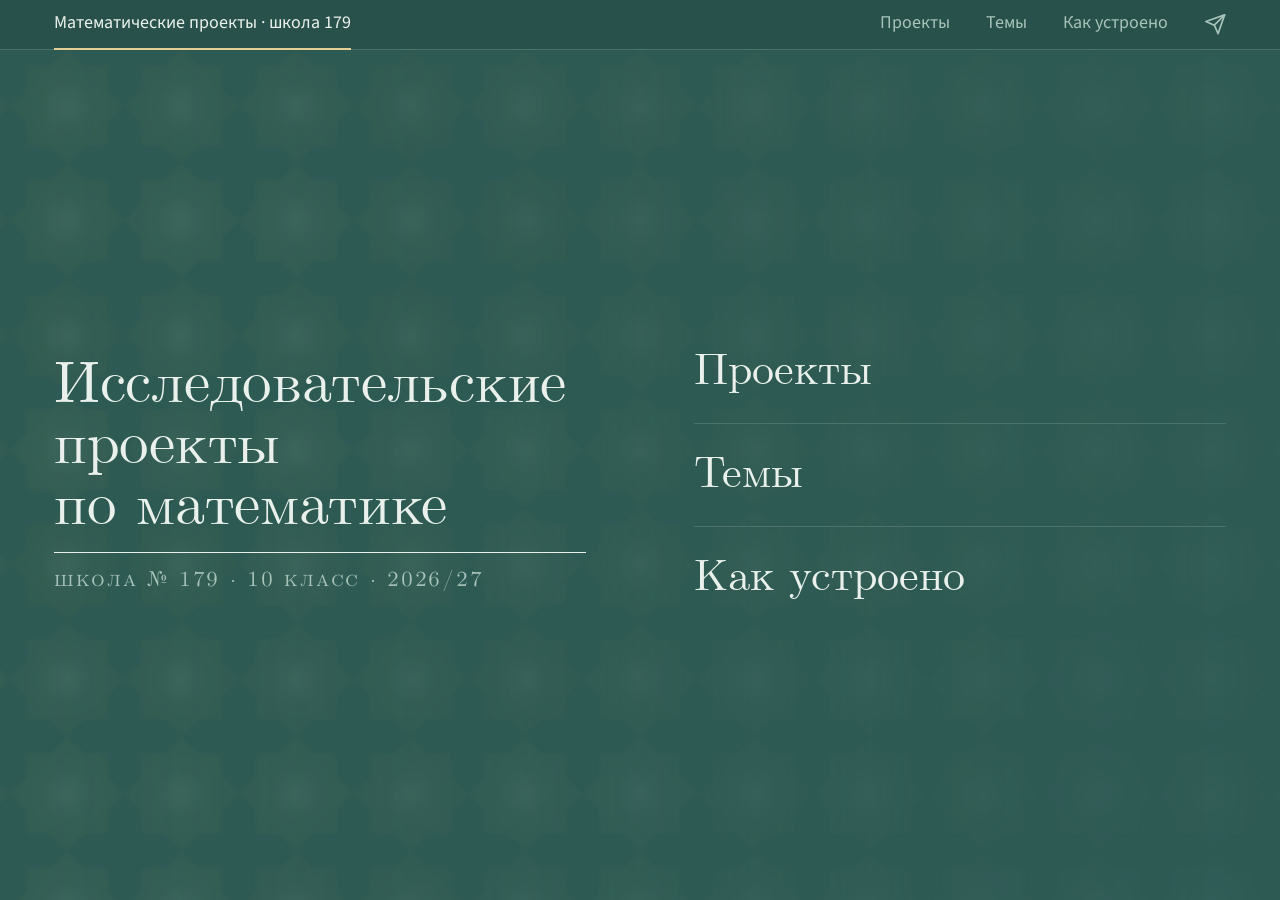
==== stranica/index.html @ 5db1d801 "stranica: showcase of the year — four pages (main, projects 2026/27, topics, how it works), pupil fo" ====
<!doctype html>
<html lang="ru">
<head>
<meta charset="utf-8">
<meta name="viewport" content="width=device-width,initial-scale=1,minimum-scale=1">
<title>Математические проекты · школа 179</title>
<style>
/* Site style of «Математические проекты · школа 179». Law: stranica/DIZAJN-MANIFEST.md.
   Fonts, scale and spacing are copied from spetsmat-bot «Ключики» (veb/obshchee/karkas.py,
   veb/obshchee/fon.py) with the same numbers. Numbers are layout px; build.py adds the
   width-multiplier copy (masshtab.py).  is replaced by the page's path to the site root. */

@font-face{font-family:'Source Sans 3';font-style:normal;font-weight:400;font-display:swap;src:url(shrifty/source-sans-3-cyrillic-400-normal.woff2) format('woff2');unicode-range:U+0301,U+0400-045F,U+0490-0491,U+04B0-04B1,U+2116}
@font-face{font-family:'Source Sans 3';font-style:normal;font-weight:400;font-display:swap;src:url(shrifty/source-sans-3-latin-400-normal.woff2) format('woff2');unicode-range:U+0000-00FF,U+0131,U+0152-0153,U+02BB-02BC,U+02C6,U+02DA,U+02DC,U+0304,U+0308,U+0329,U+2000-206F,U+20AC,U+2122,U+2191,U+2193,U+2212,U+2215,U+FEFF,U+FFFD}
@font-face{font-family:'Source Sans 3';font-style:normal;font-weight:600;font-display:swap;src:url(shrifty/source-sans-3-cyrillic-600-normal.woff2) format('woff2');unicode-range:U+0301,U+0400-045F,U+0490-0491,U+04B0-04B1,U+2116}
@font-face{font-family:'Source Sans 3';font-style:normal;font-weight:600;font-display:swap;src:url(shrifty/source-sans-3-latin-600-normal.woff2) format('woff2');unicode-range:U+0000-00FF,U+0131,U+0152-0153,U+02BB-02BC,U+02C6,U+02DA,U+02DC,U+0304,U+0308,U+0329,U+2000-206F,U+20AC,U+2122,U+2191,U+2193,U+2212,U+2215,U+FEFF,U+FFFD}
@font-face{font-family:'Source Serif 4';font-style:normal;font-weight:400;font-display:swap;src:url(shrifty/source-serif-4-cyrillic-400-normal.woff2) format('woff2');unicode-range:U+0301,U+0400-045F,U+0490-0491,U+04B0-04B1,U+2116}
@font-face{font-family:'Source Serif 4';font-style:normal;font-weight:400;font-display:swap;src:url(shrifty/source-serif-4-latin-400-normal.woff2) format('woff2');unicode-range:U+0000-00FF,U+0131,U+0152-0153,U+02BB-02BC,U+02C6,U+02DA,U+02DC,U+0304,U+0308,U+0329,U+2000-206F,U+20AC,U+2122,U+2191,U+2193,U+2212,U+2215,U+FEFF,U+FFFD}
@font-face{font-family:'Source Serif 4';font-style:normal;font-weight:600;font-display:swap;src:url(shrifty/source-serif-4-cyrillic-600-normal.woff2) format('woff2');unicode-range:U+0301,U+0400-045F,U+0490-0491,U+04B0-04B1,U+2116}
@font-face{font-family:'Source Serif 4';font-style:normal;font-weight:600;font-display:swap;src:url(shrifty/source-serif-4-latin-600-normal.woff2) format('woff2');unicode-range:U+0000-00FF,U+0131,U+0152-0153,U+02BB-02BC,U+02C6,U+02DA,U+02DC,U+0304,U+0308,U+0329,U+2000-206F,U+20AC,U+2122,U+2191,U+2193,U+2212,U+2215,U+FEFF,U+FFFD}
@font-face{font-family:'CMU Serif';font-style:normal;font-weight:400;font-display:swap;src:url(shrifty/cmunrm-kir.woff2) format('woff2')}
@font-face{font-family:'CMU Serif';font-style:normal;font-weight:700;font-display:swap;src:url(shrifty/cmunbx-kir.woff2) format('woff2')}
@font-face{font-family:'CM Kapitel';font-style:normal;font-weight:400;font-display:swap;src:url(shrifty/cm-kapitel.woff2) format('woff2')}

/* Palette — the green of the site's first version (owner 22.10: «красивый зелёный цвет, мы его
   уже выбрали»), mapped onto the «Ключики» token names. One scheme: the site is green in light
   and dark mode alike. Scale and spacing — «Ключики» §3.2–3.3. */
:root{--bg:#2E5A54;--panel:#29514B;--text:#EAF1EC;--muted:#A7C3BA;--faint:#7F9F95;--rule:#4A716A;
  --accent:#E4CE93;--accent-soft:#3F6A5F;--chip:#8FC9AE;--chip-tekst:#1C3A34;
  --sans:"Source Sans 3",system-ui,-apple-system,"Helvetica Neue",Arial,sans-serif;
  --serif:"Source Serif 4",Georgia,"Times New Roman",serif;
  --tex:'CMU Serif',KaTeX_Main,var(--serif);
  --k-m:12px;--k-r:16px;--k-ch:20px;--k-k:24px;
  --o1:4px;--o2:8px;--o3:12px;--o4:16px;--o5:24px;--o6:32px;--o7:48px;
  --pole:48px;--h-polosa:44px;--h-knopka:32px;--h-seg:28px;--zn:18px;--r:6px;
  --ten:0 6px 24px rgb(0 0 0 / .25);
  --knopka:color-mix(in srgb,var(--text) 8%,transparent);
  --podlozhka:color-mix(in srgb,var(--bg) 20%,transparent);--podl-kraj:0 0 40px 20px;
  --play:34px;color-scheme:dark}
@media(max-width:760px){:root{--pole:16px;--h-knopka:44px;--h-seg:36px;--zn:20px;--play:38px}}

*{box-sizing:border-box}
html{-webkit-text-size-adjust:100%}
body{margin:0;background:var(--bg);color:var(--text);font:400 var(--k-r)/1.375 var(--sans)}
a{color:var(--accent);text-decoration:none}
p{margin:0}
:focus-visible{outline:2px solid var(--accent);outline-offset:2px}

/* Ornament — one layer under the whole window (uzor.py draws it). */
@media screen{
  body::before{content:"";position:fixed;inset:-6px;z-index:-1;pointer-events:none;
    background:url(uzor.svg) center/max(100%,133.34vh,1600px) auto no-repeat;
    filter:blur(1.2px)}
  /* No text plate: the ornament is quiet enough (a plate showed as a lighter rectangle). */
}
/* Behind the feed the ornament fades to 40 %: full in the poster half, quiet under the text
   (fresh-eye review 22.10: glow spots at the step of the lines made the text flicker). */
@media screen and (min-width:900px){
  /* Owner 22.10: brighter at the very left, a long gentle fade, never quite gone on the right. */
  body::before{--uz1:30%;--uz2:62%;
    -webkit-mask-image:linear-gradient(90deg,#000 0,rgb(0 0 0/.8) var(--uz1),rgb(0 0 0/.42) var(--uz2),rgb(0 0 0/.34) 100%);
            mask-image:linear-gradient(90deg,#000 0,rgb(0 0 0/.8) var(--uz1),rgb(0 0 0/.42) var(--uz2),rgb(0 0 0/.34) 100%)}
  body.oblozhka::before{--uz1:38%;--uz2:72%}
}
@media screen and (max-width:899px){body::before{opacity:.5}}

/* Strip: one sans, one size; current — ink and a 2 px gold line. */
.polosa{position:sticky;top:0;z-index:40;height:var(--h-polosa);display:flex;align-items:stretch;
  gap:var(--o6);padding:0 var(--pole);background:var(--panel);border-bottom:1px solid var(--rule)}
.polosa a{display:flex;align-items:center;color:var(--muted);font:400 var(--k-r)/22px var(--sans);
  border-bottom:2px solid transparent;margin-bottom:-1px;white-space:nowrap}
.polosa a:hover{color:var(--text)}
.polosa a[aria-current]{color:var(--text);border-bottom-color:var(--accent)}
.polosa .polosa-dom{margin-right:auto}
.polosa-tel{display:none}

/* «афиша + лента»: two halves from 900 px. */
.razvorot{display:grid;grid-template-columns:1fr 1fr}
.afisha{display:flex;flex-direction:column;justify-content:safe center;padding:var(--o6) var(--o7) var(--o6) var(--pole)}
.afisha>.podl{max-width:36rem}
.lenta{display:flex;flex-direction:column;padding:var(--o7) var(--pole) var(--o7) var(--o7)}
.lenta>.lenta-telo{max-width:46rem;width:100%}
@media(min-width:900px){
  body{height:100dvh;overflow:hidden;display:flex;flex-direction:column}
  .razvorot{flex:1;min-height:0}
  .afisha{overflow:hidden}
  .lenta{overflow-y:auto;scroll-behavior:smooth;overscroll-behavior:contain;scrollbar-color:var(--rule) transparent}
  body.oblozhka .lenta{justify-content:center}
  .razvorot{grid-template-columns:2fr 3fr}
  body.oblozhka .razvorot{grid-template-columns:1fr 1fr}   /* the poster title needs half the window */
}
@media(max-width:899px){
  .razvorot{grid-template-columns:1fr}
  .afisha{padding:var(--o6) var(--pole) var(--o5)}
  .lenta{padding:var(--o3) var(--pole) var(--o7)}
}

/* Headings — Computer Modern; the poster size once, on the main page. */
.zag{margin:0;font:400 2.75rem/1.1 var(--tex);letter-spacing:-.005em;color:var(--text)}
.glav-zag{font-size:clamp(2.6rem,min(4.6vw,8vh),4.8rem);line-height:1.04;text-wrap:balance}
.pod{margin:var(--o3) 0 0;padding-top:var(--o3);border-top:1px solid var(--text);
  font:400 1.2rem/1.3 'CM Kapitel',var(--tex);letter-spacing:.08em;color:var(--muted)}
.lid{margin-top:var(--o5);font:400 var(--k-ch)/30px var(--serif);text-wrap:pretty}

/* Year timeline: past — ink with ✓, current — gold, future — pencil with a month. */
.god{list-style:none;margin:var(--o6) 0 0;padding:0;font:400 var(--k-r)/22px var(--sans)}
.god li{position:relative;display:grid;grid-template-columns:9rem 1fr;gap:var(--o3);
  padding:0 0 var(--o2) var(--o5);color:var(--faint)}
.god li::before{content:"";position:absolute;left:4px;top:15px;bottom:-7px;width:1px;background:var(--rule)}
.god li:last-child::before{display:none}
.god li::after{content:"";position:absolute;left:0;top:7px;width:9px;height:9px;border-radius:50%;
  background:var(--bg);border:1px solid currentColor}
.god .kogda{color:inherit}
.god .proshlo{color:var(--text)}
.god .proshlo::after{background:currentColor}
.god .proshlo .kogda{color:var(--muted)}
.god .sejchas{color:var(--accent)}
.god .sejchas::after{background:currentColor;box-shadow:0 0 0 3px color-mix(in srgb,var(--accent) 25%,transparent)}

/* Main page feed: three entries, nothing else. */
.vhody{list-style:none;margin:0;padding:0}
.vhody a{display:flex;align-items:baseline;gap:.3em;padding:var(--o5) 0;border-top:1px solid var(--rule);
  color:var(--text);font:400 clamp(2.2rem,3.4vw,3.4rem)/1.1 var(--tex)}
.vhody li:first-child a{border-top:0}
.vhody a::after{content:"→";font-family:var(--sans);font-size:.55em;color:var(--accent);opacity:0;
  transform:translateX(-.3em);transition:opacity .15s,transform .15s}
.vhody a:hover{color:var(--accent)}
.vhody a:hover::after{opacity:1;transform:none}

/* Cards: two levels — the title is visible, the text opens on a click. */
.kartochka{padding:var(--o5) 0;scroll-margin-top:var(--o4)}
.kartochka:first-child{padding-top:0}
/* A rule only between two visible cards — the tag filter hides cards (no lone rule on top). */
.kartochka:not([hidden])~.kartochka:not([hidden]){border-top:1px solid var(--rule)}
.shapka{display:flex;align-items:center;min-height:var(--play);justify-content:space-between;gap:var(--o4)}
.kto{font:600 var(--k-ch)/28px var(--serif)}
.gde{margin-left:var(--o2);white-space:nowrap;font:400 var(--k-r)/22px var(--sans);color:var(--muted)}
details.raskr{margin-top:var(--o2)}
details.raskr>summary{list-style:none;cursor:pointer;display:flex;align-items:baseline;gap:var(--o2);
  font:400 var(--k-k)/30px var(--tex);color:var(--text)}
details.raskr>summary::-webkit-details-marker{display:none}
details.raskr .nazv{text-wrap:balance}
details.raskr>summary::before{content:"";flex:none;width:14px;height:14px;align-self:flex-start;margin-top:9px;background:var(--muted);
  -webkit-mask:var(--zn-menyu) center/contain no-repeat;mask:var(--zn-menyu) center/contain no-repeat;
  transform:rotate(-90deg);transition:transform .15s}
details.raskr[open]>summary::before{transform:none}
details.raskr>summary:hover{color:var(--accent)}
details.raskr>summary:hover::before{background:var(--accent)}
.tekst{margin:var(--o3) 0 var(--o4) 22px;font:400 18px/28px var(--serif);color:var(--text);text-wrap:pretty}
.tekst p+p{margin-top:var(--o3)}
.chip{display:inline-block;margin-left:var(--o2);padding:0 var(--o2);border-radius:var(--r);background:var(--chip);
  color:var(--chip-tekst);font:400 var(--k-m)/20px var(--sans);vertical-align:middle}

/* Play buttons — the sign everyone knows, no words; the caption appears on hover. */
.video{display:flex;gap:var(--o2);flex:none}
.play{position:relative;display:grid;place-items:center;width:var(--play);height:var(--play);border-radius:50%;
  background:color-mix(in srgb,var(--accent) 16%,transparent);color:color-mix(in srgb,var(--accent) 80%,var(--bg));
  transition:background .15s,color .15s}
.play+.play{background:transparent;box-shadow:inset 0 0 0 1px color-mix(in srgb,var(--accent) 35%,transparent)}
.play:hover{background:var(--accent);color:var(--chip-tekst)}
.play::before{content:"";width:40%;height:40%;margin-left:8%;background:currentColor;
  -webkit-mask:var(--zn-play) center/contain no-repeat;mask:var(--zn-play) center/contain no-repeat}
.play::after{content:attr(data-podskazka);position:absolute;bottom:calc(100% + 8px);right:0;z-index:5;
  padding:var(--o1) var(--o2);border-radius:var(--r);background:var(--panel);box-shadow:var(--ten);
  color:var(--text);font:400 var(--k-r)/22px var(--sans);white-space:nowrap;
  opacity:0;pointer-events:none;transform:translateY(4px);transition:opacity .12s,transform .12s}
.play:hover::after,.play:focus-visible::after{opacity:1;transform:none}
:root{
  --zn-play:url("data:image/svg+xml,%3Csvg xmlns='http://www.w3.org/2000/svg' viewBox='0 0 24 24'%3E%3Cpath d='M6 3.5v17a1 1 0 0 0 1.5.86l14-8.5a1 1 0 0 0 0-1.72l-14-8.5A1 1 0 0 0 6 3.5z'/%3E%3C/svg%3E");
  --zn-menyu:url("data:image/svg+xml,%3Csvg xmlns='http://www.w3.org/2000/svg' viewBox='0 0 24 24' fill='none' stroke='%23000' stroke-width='2' stroke-linecap='round' stroke-linejoin='round'%3E%3Cpath d='m6 9 6 6 6-6'/%3E%3C/svg%3E")}

/* Tag filter on /temy/. */
.filtr{display:flex;flex-wrap:wrap;gap:var(--o2);margin-top:var(--o6)}
.filtr button{height:var(--h-seg);padding:0 var(--o3);border:0;border-radius:var(--r);cursor:pointer;
  background:var(--knopka);color:var(--muted);font:400 var(--k-r)/22px var(--sans)}
.filtr button:hover{color:var(--text)}
.filtr button[aria-pressed=true]{background:var(--accent);color:var(--chip-tekst)}
.kartochka[hidden]{display:none}

/* Project card: title opens the announcement; people under the title. */
.proekt>details.raskr{margin-top:0}
.proekt>details.raskr>summary{font-size:28px;line-height:34px}
.lyudi{margin:var(--o1) 0 0 22px;display:flex;flex-wrap:wrap;gap:0 var(--o4);
  font:400 17px/26px var(--serif);color:var(--muted)}
.lyudi .shk{color:var(--text)}
.lyudi a{color:var(--muted)}
.lyudi a:hover{color:var(--accent)}
.etapy{list-style:none;margin:var(--o3) 0 0 22px;padding:0;display:flex;flex-wrap:wrap;gap:var(--o1) var(--o5);
  font:400 var(--k-r)/22px var(--sans);color:var(--faint)}
.etapy .proshlo{color:var(--text)}
.etapy .sejchas{color:var(--accent)}

/* Phone: the strip shows the current section; the rest opens under it. */
@media(max-width:760px){
  .polosa{gap:0}
  .polosa>a{display:none}
  .polosa-tel{display:block;position:relative;flex:1}
  .polosa-tel>summary{list-style:none;display:flex;align-items:center;gap:var(--o1);height:100%;cursor:pointer;
    font:600 var(--k-ch)/28px var(--sans);color:var(--text)}
  .polosa-tel>summary::-webkit-details-marker{display:none}
  .polosa-tel>summary::after{content:"";width:20px;height:20px;background:var(--muted);
    -webkit-mask:var(--zn-menyu) center/contain no-repeat;mask:var(--zn-menyu) center/contain no-repeat}
  .polosa-tel[open]>summary::after{transform:rotate(180deg)}
  .polosa-tel nav{position:absolute;top:100%;left:calc(-1 * var(--pole));right:calc(-1 * var(--pole));
    background:var(--panel);box-shadow:var(--ten);border-top:1px solid var(--rule);padding:var(--o1) 0}
  .polosa-tel nav a{display:flex;align-items:center;height:44px;padding:0 var(--pole);color:var(--muted);font-size:var(--k-ch)}
  .polosa-tel nav a[aria-current]{color:var(--text);box-shadow:inset 2px 0 0 var(--accent)}
  .glav-zag{font-size:2.5rem}
  .zag{font-size:2.2rem}
  .pod{font-size:1.05rem}
  .lid{font-size:19px;line-height:28px}
  .vhody a{font-size:2rem;padding:var(--o4) 0}
  .vhody a::after{opacity:1;transform:none}
  details.raskr>summary{font-size:22px;line-height:28px}
  .proekt>details.raskr>summary{font-size:24px;line-height:30px}
  .tekst{margin-left:22px}
}

/* Project summary: chevron | title, people on the next line. */
.proekt details.raskr>summary{display:grid;grid-template-columns:14px 1fr;column-gap:var(--o2);align-items:baseline}
.proekt details.raskr>summary::before{align-self:start;margin-top:11px}
.proekt .lyudi{grid-column:2;margin-left:0}
.proekt .tekst,.proekt .etapy{margin-left:22px}

.f{font-family:var(--serif);white-space:nowrap}
.f i{font-style:italic}
@media(max-width:760px){details.raskr>summary::before{margin-top:8px}.proekt details.raskr>summary::before{margin-top:9px}}

/* Icons (Lucide, inline). */
.ik{width:var(--zn);height:var(--zn);flex:none}

/* Telegram channel — an icon at the right end of the strip, on every page. */
.polosa-kanal{display:flex;align-items:center;color:var(--muted)}
.polosa-kanal:hover{color:var(--accent)}
.polosa-kanal .ik{width:20px;height:20px}
@media(max-width:760px){.polosa>a.polosa-kanal{display:flex;padding:0 0 0 var(--o4)}}

/* Year timeline: a short hint on hover or tap (focus). */
.god{width:max-content;max-width:100%}
.god li{cursor:default;outline-offset:4px}
.god .et{text-decoration:underline dotted color-mix(in srgb,currentColor 45%,transparent);text-underline-offset:.25em}
.god .pods{position:absolute;left:var(--o5);top:calc(100% - 2px);width:20rem;padding:var(--o2) var(--o3);
  border-radius:var(--r);background:var(--panel);box-shadow:var(--ten);color:var(--text);
  font:400 var(--k-r)/22px var(--sans);opacity:0;pointer-events:none;transform:translateY(-4px);
  transition:opacity .12s,transform .12s;z-index:5}
.god li:hover .pods,.god li:focus .pods{opacity:1;transform:none}
@media(max-width:899px){
  .god{width:auto}
  .god .pods{position:static;grid-column:1/-1;width:auto;display:none;margin-top:var(--o1);transform:none;opacity:1}
  .god li:focus .pods{display:block}
}

/* «Как устроено»: facts with icons in the poster; theses in the feed. */
.fakty{list-style:none;margin:var(--o6) 0 0;padding:0;display:grid;grid-template-columns:1fr;gap:var(--o4);
  font:400 var(--k-ch)/26px var(--serif)}
.fakty li{display:flex;align-items:center;gap:var(--o3)}
.fakty .ik{width:20px;height:20px;color:var(--muted)}
.razdel+.razdel{margin-top:var(--o6)}
.razdel-zag{margin:0 0 var(--o2);font:400 1.1rem/1.3 'CM Kapitel',var(--tex);letter-spacing:.08em;text-transform:lowercase;color:var(--muted)}
.razdel details.raskr>summary{font-size:22px;line-height:30px}
.shema{display:grid;grid-template-columns:auto 1fr;gap:var(--o1) var(--o4);margin:var(--o4) 0 0 22px;
  font:400 var(--k-r)/24px var(--sans);color:var(--muted)}
.shema>div{display:contents}
.shema .kto-otv{color:var(--text);font-weight:600}
.razobrano{margin:var(--o3) 0 var(--o2) 22px;font:400 var(--k-r)/24px var(--sans)}
.razobrano dt{color:var(--text);font-weight:600;margin-top:var(--o2)}
.razobrano dd{margin:0;color:var(--muted)}
.mal-ryad{display:flex;gap:var(--o4);margin:0 0 var(--o2) 22px}
.mal{display:inline-flex;align-items:center;gap:var(--o1);font:400 var(--k-r)/22px var(--sans);color:var(--accent)}
.kontakt{display:inline-flex;align-items:center;gap:var(--o2);margin-top:var(--o3);
  font:400 22px/30px var(--tex);color:var(--accent)}
.vnesh{display:block;margin-top:var(--o3);font:400 22px/30px var(--tex);color:var(--accent)}
.vnesh .ik{display:inline-block;vertical-align:-.12em}
.kontakt .ik{width:22px;height:22px}
@media(max-width:760px){
  .fakty{grid-template-columns:1fr;font-size:18px}
  .shema{grid-template-columns:1fr}
  .razdel details.raskr>summary{font-size:20px;line-height:27px}
}

</style><style data-masshtab>@media (min-width:1200px){:root{--m:1.125}@media (min-width:1440px){:root{--m:1.25}}@media (min-width:1680px){:root{--m:1.375}}@media (min-width:1920px){:root{--m:1.5}}@media (min-width:2560px){:root{--m:1.75}}html{font-size:calc(100% * var(--m))}


:root{--bg:#2E5A54;--panel:#29514B;--text:#EAF1EC;--muted:#A7C3BA;--faint:#7F9F95;--rule:#4A716A;
  --accent:#E4CE93;--accent-soft:#3F6A5F;--chip:#8FC9AE;--chip-tekst:#1C3A34;
  --sans:"Source Sans 3",system-ui,-apple-system,"Helvetica Neue",Arial,sans-serif;
  --serif:"Source Serif 4",Georgia,"Times New Roman",serif;
  --tex:'CMU Serif',KaTeX_Main,var(--serif);
  --k-m:calc(12px * var(--m));--k-r:calc(16px * var(--m));--k-ch:calc(20px * var(--m));--k-k:calc(24px * var(--m));
  --o1:calc(4px * var(--m));--o2:calc(8px * var(--m));--o3:calc(12px * var(--m));--o4:calc(16px * var(--m));--o5:calc(24px * var(--m));--o6:calc(32px * var(--m));--o7:calc(48px * var(--m));
  --pole:calc(48px * var(--m));--h-polosa:calc(44px * var(--m));--h-knopka:calc(32px * var(--m));--h-seg:calc(28px * var(--m));--zn:calc(18px * var(--m));--r:calc(6px * var(--m));
  --ten:0 calc(6px * var(--m)) calc(24px * var(--m)) rgb(0 0 0 / .25);
  --knopka:color-mix(in srgb,var(--text) 8%,transparent);
  --podlozhka:color-mix(in srgb,var(--bg) 20%,transparent);--podl-kraj:0 0 calc(40px * var(--m)) calc(20px * var(--m));
  --play:calc(34px * var(--m));color-scheme:dark}
@media(max-width:760px){:root{--pole:calc(16px * var(--m));--h-knopka:calc(44px * var(--m));--h-seg:calc(36px * var(--m));--zn:calc(20px * var(--m));--play:calc(38px * var(--m))}}

*{box-sizing:border-box}
html{-webkit-text-size-adjust:100%}
body{margin:0;background:var(--bg);color:var(--text);font:400 var(--k-r)/1.375 var(--sans)}
a{color:var(--accent);text-decoration:none}
p{margin:0}
:focus-visible{outline:calc(2px * var(--m)) solid var(--accent);outline-offset:calc(2px * var(--m))}


@media screen{
  body::before{content:"";position:fixed;inset:calc(-6px * var(--m));z-index:-1;pointer-events:none;
    background:url(uzor.svg) center/max(100%,133.34vh,calc(1600px * var(--m))) auto no-repeat;
    filter:blur(calc(1.2px * var(--m)))}
  
}

@media screen and (min-width:900px){
  
  body::before{--uz1:30%;--uz2:62%;
    -webkit-mask-image:linear-gradient(90deg,#000 0,rgb(0 0 0/.8) var(--uz1),rgb(0 0 0/.42) var(--uz2),rgb(0 0 0/.34) 100%);
            mask-image:linear-gradient(90deg,#000 0,rgb(0 0 0/.8) var(--uz1),rgb(0 0 0/.42) var(--uz2),rgb(0 0 0/.34) 100%)}
  body.oblozhka::before{--uz1:38%;--uz2:72%}
}
@media screen and (max-width:899px){body::before{opacity:.5}}


.polosa{position:sticky;top:0;z-index:40;height:var(--h-polosa);display:flex;align-items:stretch;
  gap:var(--o6);padding:0 var(--pole);background:var(--panel);border-bottom:calc(1px * var(--m)) solid var(--rule)}
.polosa a{display:flex;align-items:center;color:var(--muted);font:400 var(--k-r)/calc(22px * var(--m)) var(--sans);
  border-bottom:calc(2px * var(--m)) solid transparent;margin-bottom:calc(-1px * var(--m));white-space:nowrap}
.polosa a:hover{color:var(--text)}
.polosa a[aria-current]{color:var(--text);border-bottom-color:var(--accent)}
.polosa .polosa-dom{margin-right:auto}
.polosa-tel{display:none}


.razvorot{display:grid;grid-template-columns:1fr 1fr}
.afisha{display:flex;flex-direction:column;justify-content:safe center;padding:var(--o6) var(--o7) var(--o6) var(--pole)}
.afisha>.podl{max-width:36rem}
.lenta{display:flex;flex-direction:column;padding:var(--o7) var(--pole) var(--o7) var(--o7)}
.lenta>.lenta-telo{max-width:46rem;width:100%}
@media(min-width:900px){
  body{height:100dvh;overflow:hidden;display:flex;flex-direction:column}
  .razvorot{flex:1;min-height:0}
  .afisha{overflow:hidden}
  .lenta{overflow-y:auto;scroll-behavior:smooth;overscroll-behavior:contain;scrollbar-color:var(--rule) transparent}
  body.oblozhka .lenta{justify-content:center}
  .razvorot{grid-template-columns:2fr 3fr}
  body.oblozhka .razvorot{grid-template-columns:1fr 1fr}   
}
@media(max-width:899px){
  .razvorot{grid-template-columns:1fr}
  .afisha{padding:var(--o6) var(--pole) var(--o5)}
  .lenta{padding:var(--o3) var(--pole) var(--o7)}
}


.zag{margin:0;font:400 2.75rem/1.1 var(--tex);letter-spacing:-.005em;color:var(--text)}
.glav-zag{font-size:clamp(2.6rem,min(4.6vw,8vh),4.8rem);line-height:1.04;text-wrap:balance}
.pod{margin:var(--o3) 0 0;padding-top:var(--o3);border-top:calc(1px * var(--m)) solid var(--text);
  font:400 1.2rem/1.3 'CM Kapitel',var(--tex);letter-spacing:.08em;color:var(--muted)}
.lid{margin-top:var(--o5);font:400 var(--k-ch)/calc(30px * var(--m)) var(--serif);text-wrap:pretty}


.god{list-style:none;margin:var(--o6) 0 0;padding:0;font:400 var(--k-r)/calc(22px * var(--m)) var(--sans)}
.god li{position:relative;display:grid;grid-template-columns:9rem 1fr;gap:var(--o3);
  padding:0 0 var(--o2) var(--o5);color:var(--faint)}
.god li::before{content:"";position:absolute;left:calc(4px * var(--m));top:calc(15px * var(--m));bottom:calc(-7px * var(--m));width:calc(1px * var(--m));background:var(--rule)}
.god li:last-child::before{display:none}
.god li::after{content:"";position:absolute;left:0;top:calc(7px * var(--m));width:calc(9px * var(--m));height:calc(9px * var(--m));border-radius:50%;
  background:var(--bg);border:calc(1px * var(--m)) solid currentColor}
.god .kogda{color:inherit}
.god .proshlo{color:var(--text)}
.god .proshlo::after{background:currentColor}
.god .proshlo .kogda{color:var(--muted)}
.god .sejchas{color:var(--accent)}
.god .sejchas::after{background:currentColor;box-shadow:0 0 0 calc(3px * var(--m)) color-mix(in srgb,var(--accent) 25%,transparent)}


.vhody{list-style:none;margin:0;padding:0}
.vhody a{display:flex;align-items:baseline;gap:.3em;padding:var(--o5) 0;border-top:calc(1px * var(--m)) solid var(--rule);
  color:var(--text);font:400 clamp(2.2rem,3.4vw,3.4rem)/1.1 var(--tex)}
.vhody li:first-child a{border-top:0}
.vhody a::after{content:"→";font-family:var(--sans);font-size:.55em;color:var(--accent);opacity:0;
  transform:translateX(-.3em);transition:opacity .15s,transform .15s}
.vhody a:hover{color:var(--accent)}
.vhody a:hover::after{opacity:1;transform:none}


.kartochka{padding:var(--o5) 0;scroll-margin-top:var(--o4)}
.kartochka:first-child{padding-top:0}

.kartochka:not([hidden])~.kartochka:not([hidden]){border-top:calc(1px * var(--m)) solid var(--rule)}
.shapka{display:flex;align-items:center;min-height:var(--play);justify-content:space-between;gap:var(--o4)}
.kto{font:600 var(--k-ch)/calc(28px * var(--m)) var(--serif)}
.gde{margin-left:var(--o2);white-space:nowrap;font:400 var(--k-r)/calc(22px * var(--m)) var(--sans);color:var(--muted)}
details.raskr{margin-top:var(--o2)}
details.raskr>summary{list-style:none;cursor:pointer;display:flex;align-items:baseline;gap:var(--o2);
  font:400 var(--k-k)/calc(30px * var(--m)) var(--tex);color:var(--text)}
details.raskr>summary::-webkit-details-marker{display:none}
details.raskr .nazv{text-wrap:balance}
details.raskr>summary::before{content:"";flex:none;width:calc(14px * var(--m));height:calc(14px * var(--m));align-self:flex-start;margin-top:calc(9px * var(--m));background:var(--muted);
  -webkit-mask:var(--zn-menyu) center/contain no-repeat;mask:var(--zn-menyu) center/contain no-repeat;
  transform:rotate(-90deg);transition:transform .15s}
details.raskr[open]>summary::before{transform:none}
details.raskr>summary:hover{color:var(--accent)}
details.raskr>summary:hover::before{background:var(--accent)}
.tekst{margin:var(--o3) 0 var(--o4) calc(22px * var(--m));font:400 calc(18px * var(--m))/calc(28px * var(--m)) var(--serif);color:var(--text);text-wrap:pretty}
.tekst p+p{margin-top:var(--o3)}
.chip{display:inline-block;margin-left:var(--o2);padding:0 var(--o2);border-radius:var(--r);background:var(--chip);
  color:var(--chip-tekst);font:400 var(--k-m)/calc(20px * var(--m)) var(--sans);vertical-align:middle}


.video{display:flex;gap:var(--o2);flex:none}
.play{position:relative;display:grid;place-items:center;width:var(--play);height:var(--play);border-radius:50%;
  background:color-mix(in srgb,var(--accent) 16%,transparent);color:color-mix(in srgb,var(--accent) 80%,var(--bg));
  transition:background .15s,color .15s}
.play+.play{background:transparent;box-shadow:inset 0 0 0 calc(1px * var(--m)) color-mix(in srgb,var(--accent) 35%,transparent)}
.play:hover{background:var(--accent);color:var(--chip-tekst)}
.play::before{content:"";width:40%;height:40%;margin-left:8%;background:currentColor;
  -webkit-mask:var(--zn-play) center/contain no-repeat;mask:var(--zn-play) center/contain no-repeat}
.play::after{content:attr(data-podskazka);position:absolute;bottom:calc(100% + calc(8px * var(--m)));right:0;z-index:5;
  padding:var(--o1) var(--o2);border-radius:var(--r);background:var(--panel);box-shadow:var(--ten);
  color:var(--text);font:400 var(--k-r)/calc(22px * var(--m)) var(--sans);white-space:nowrap;
  opacity:0;pointer-events:none;transform:translateY(calc(4px * var(--m)));transition:opacity .12s,transform .12s}
.play:hover::after,.play:focus-visible::after{opacity:1;transform:none}
:root{
  --zn-play:url("data:image/svg+xml,%3Csvg xmlns='http://www.w3.org/2000/svg' viewBox='0 0 24 24'%3E%3Cpath d='M6 3.5v17a1 1 0 0 0 1.5.86l14-8.5a1 1 0 0 0 0-1.72l-14-8.5A1 1 0 0 0 6 3.5z'/%3E%3C/svg%3E");
  --zn-menyu:url("data:image/svg+xml,%3Csvg xmlns='http://www.w3.org/2000/svg' viewBox='0 0 24 24' fill='none' stroke='%23000' stroke-width='2' stroke-linecap='round' stroke-linejoin='round'%3E%3Cpath d='m6 9 6 6 6-6'/%3E%3C/svg%3E")}


.filtr{display:flex;flex-wrap:wrap;gap:var(--o2);margin-top:var(--o6)}
.filtr button{height:var(--h-seg);padding:0 var(--o3);border:0;border-radius:var(--r);cursor:pointer;
  background:var(--knopka);color:var(--muted);font:400 var(--k-r)/calc(22px * var(--m)) var(--sans)}
.filtr button:hover{color:var(--text)}
.filtr button[aria-pressed=true]{background:var(--accent);color:var(--chip-tekst)}
.kartochka[hidden]{display:none}


.proekt>details.raskr{margin-top:0}
.proekt>details.raskr>summary{font-size:calc(28px * var(--m));line-height:calc(34px * var(--m))}
.lyudi{margin:var(--o1) 0 0 calc(22px * var(--m));display:flex;flex-wrap:wrap;gap:0 var(--o4);
  font:400 calc(17px * var(--m))/calc(26px * var(--m)) var(--serif);color:var(--muted)}
.lyudi .shk{color:var(--text)}
.lyudi a{color:var(--muted)}
.lyudi a:hover{color:var(--accent)}
.etapy{list-style:none;margin:var(--o3) 0 0 calc(22px * var(--m));padding:0;display:flex;flex-wrap:wrap;gap:var(--o1) var(--o5);
  font:400 var(--k-r)/calc(22px * var(--m)) var(--sans);color:var(--faint)}
.etapy .proshlo{color:var(--text)}
.etapy .sejchas{color:var(--accent)}


@media(max-width:760px){
  .polosa{gap:0}
  .polosa>a{display:none}
  .polosa-tel{display:block;position:relative;flex:1}
  .polosa-tel>summary{list-style:none;display:flex;align-items:center;gap:var(--o1);height:100%;cursor:pointer;
    font:600 var(--k-ch)/calc(28px * var(--m)) var(--sans);color:var(--text)}
  .polosa-tel>summary::-webkit-details-marker{display:none}
  .polosa-tel>summary::after{content:"";width:calc(20px * var(--m));height:calc(20px * var(--m));background:var(--muted);
    -webkit-mask:var(--zn-menyu) center/contain no-repeat;mask:var(--zn-menyu) center/contain no-repeat}
  .polosa-tel[open]>summary::after{transform:rotate(180deg)}
  .polosa-tel nav{position:absolute;top:100%;left:calc(-1 * var(--pole));right:calc(-1 * var(--pole));
    background:var(--panel);box-shadow:var(--ten);border-top:calc(1px * var(--m)) solid var(--rule);padding:var(--o1) 0}
  .polosa-tel nav a{display:flex;align-items:center;height:calc(44px * var(--m));padding:0 var(--pole);color:var(--muted);font-size:var(--k-ch)}
  .polosa-tel nav a[aria-current]{color:var(--text);box-shadow:inset calc(2px * var(--m)) 0 0 var(--accent)}
  .glav-zag{font-size:2.5rem}
  .zag{font-size:2.2rem}
  .pod{font-size:1.05rem}
  .lid{font-size:calc(19px * var(--m));line-height:calc(28px * var(--m))}
  .vhody a{font-size:2rem;padding:var(--o4) 0}
  .vhody a::after{opacity:1;transform:none}
  details.raskr>summary{font-size:calc(22px * var(--m));line-height:calc(28px * var(--m))}
  .proekt>details.raskr>summary{font-size:calc(24px * var(--m));line-height:calc(30px * var(--m))}
  .tekst{margin-left:calc(22px * var(--m))}
}


.proekt details.raskr>summary{display:grid;grid-template-columns:calc(14px * var(--m)) 1fr;column-gap:var(--o2);align-items:baseline}
.proekt details.raskr>summary::before{align-self:start;margin-top:calc(11px * var(--m))}
.proekt .lyudi{grid-column:2;margin-left:0}
.proekt .tekst,.proekt .etapy{margin-left:calc(22px * var(--m))}

.f{font-family:var(--serif);white-space:nowrap}
.f i{font-style:italic}
@media(max-width:760px){details.raskr>summary::before{margin-top:calc(8px * var(--m))}.proekt details.raskr>summary::before{margin-top:calc(9px * var(--m))}}


.ik{width:var(--zn);height:var(--zn);flex:none}


.polosa-kanal{display:flex;align-items:center;color:var(--muted)}
.polosa-kanal:hover{color:var(--accent)}
.polosa-kanal .ik{width:calc(20px * var(--m));height:calc(20px * var(--m))}
@media(max-width:760px){.polosa>a.polosa-kanal{display:flex;padding:0 0 0 var(--o4)}}


.god{width:max-content;max-width:100%}
.god li{cursor:default;outline-offset:calc(4px * var(--m))}
.god .et{text-decoration:underline dotted color-mix(in srgb,currentColor 45%,transparent);text-underline-offset:.25em}
.god .pods{position:absolute;left:var(--o5);top:calc(100% - calc(2px * var(--m)));width:20rem;padding:var(--o2) var(--o3);
  border-radius:var(--r);background:var(--panel);box-shadow:var(--ten);color:var(--text);
  font:400 var(--k-r)/calc(22px * var(--m)) var(--sans);opacity:0;pointer-events:none;transform:translateY(calc(-4px * var(--m)));
  transition:opacity .12s,transform .12s;z-index:5}
.god li:hover .pods,.god li:focus .pods{opacity:1;transform:none}
@media(max-width:899px){
  .god{width:auto}
  .god .pods{position:static;grid-column:1/-1;width:auto;display:none;margin-top:var(--o1);transform:none;opacity:1}
  .god li:focus .pods{display:block}
}


.fakty{list-style:none;margin:var(--o6) 0 0;padding:0;display:grid;grid-template-columns:1fr;gap:var(--o4);
  font:400 var(--k-ch)/calc(26px * var(--m)) var(--serif)}
.fakty li{display:flex;align-items:center;gap:var(--o3)}
.fakty .ik{width:calc(20px * var(--m));height:calc(20px * var(--m));color:var(--muted)}
.razdel+.razdel{margin-top:var(--o6)}
.razdel-zag{margin:0 0 var(--o2);font:400 1.1rem/1.3 'CM Kapitel',var(--tex);letter-spacing:.08em;text-transform:lowercase;color:var(--muted)}
.razdel details.raskr>summary{font-size:calc(22px * var(--m));line-height:calc(30px * var(--m))}
.shema{display:grid;grid-template-columns:auto 1fr;gap:var(--o1) var(--o4);margin:var(--o4) 0 0 calc(22px * var(--m));
  font:400 var(--k-r)/calc(24px * var(--m)) var(--sans);color:var(--muted)}
.shema>div{display:contents}
.shema .kto-otv{color:var(--text);font-weight:600}
.razobrano{margin:var(--o3) 0 var(--o2) calc(22px * var(--m));font:400 var(--k-r)/calc(24px * var(--m)) var(--sans)}
.razobrano dt{color:var(--text);font-weight:600;margin-top:var(--o2)}
.razobrano dd{margin:0;color:var(--muted)}
.mal-ryad{display:flex;gap:var(--o4);margin:0 0 var(--o2) calc(22px * var(--m))}
.mal{display:inline-flex;align-items:center;gap:var(--o1);font:400 var(--k-r)/calc(22px * var(--m)) var(--sans);color:var(--accent)}
.kontakt{display:inline-flex;align-items:center;gap:var(--o2);margin-top:var(--o3);
  font:400 calc(22px * var(--m))/calc(30px * var(--m)) var(--tex);color:var(--accent)}
.vnesh{display:block;margin-top:var(--o3);font:400 calc(22px * var(--m))/calc(30px * var(--m)) var(--tex);color:var(--accent)}
.vnesh .ik{display:inline-block;vertical-align:-.12em}
.kontakt .ik{width:calc(22px * var(--m));height:calc(22px * var(--m))}
@media(max-width:760px){
  .fakty{grid-template-columns:1fr;font-size:calc(18px * var(--m))}
  .shema{grid-template-columns:1fr}
  .razdel details.raskr>summary{font-size:calc(20px * var(--m));line-height:calc(27px * var(--m))}
}

}</style>
</head>
<body class="oblozhka">
<header class="polosa"><a class="polosa-dom" href="./" aria-current="page">Математические проекты · школа 179</a><a href="proekty/">Проекты</a><a href="temy/">Темы</a><a href="kak-ustroeno/">Как устроено</a><details class="polosa-tel"><summary>Матпроекты 179</summary><nav><a href="./" aria-current="page">Матпроекты 179</a><a href="proekty/">Проекты</a><a href="temy/">Темы</a><a href="kak-ustroeno/">Как устроено</a></nav></details><a class="polosa-kanal" href="https://t.me/math_proekt_179" target="_blank" rel="noopener" aria-label="Телеграм-канал" title="Телеграм-канал"><svg class="ik" viewBox="0 0 24 24" fill="none" stroke="currentColor" stroke-width="1.75" stroke-linecap="round" stroke-linejoin="round" aria-hidden="true"><path d="m22 2-7 20-4-9-9-4Z"/><path d="M22 2 11 13"/></svg></a></header>
<main class="razvorot"><section class="afisha"><div class="podl"><h1 class="zag glav-zag">Исследовательские проекты по&nbsp;математике</h1><p class="pod">школа № 179 · 10 класс · 2026/27</p></div></section><section class="lenta"><div class="lenta-telo podl"><ul class="vhody"><li><a href="proekty/">Проекты</a></li><li><a href="temy/">Темы</a></li><li><a href="kak-ustroeno/">Как устроено</a></li></ul><script>(function(){var h=location.hash,k={'#predstavlenie':'temy/','#predstavlenie-m':'temy/','#rukovoditelyam':'kak-ustroeno/'}[h];if(k)location.replace(k);})();</script></div></section></main>
</body>
</html>
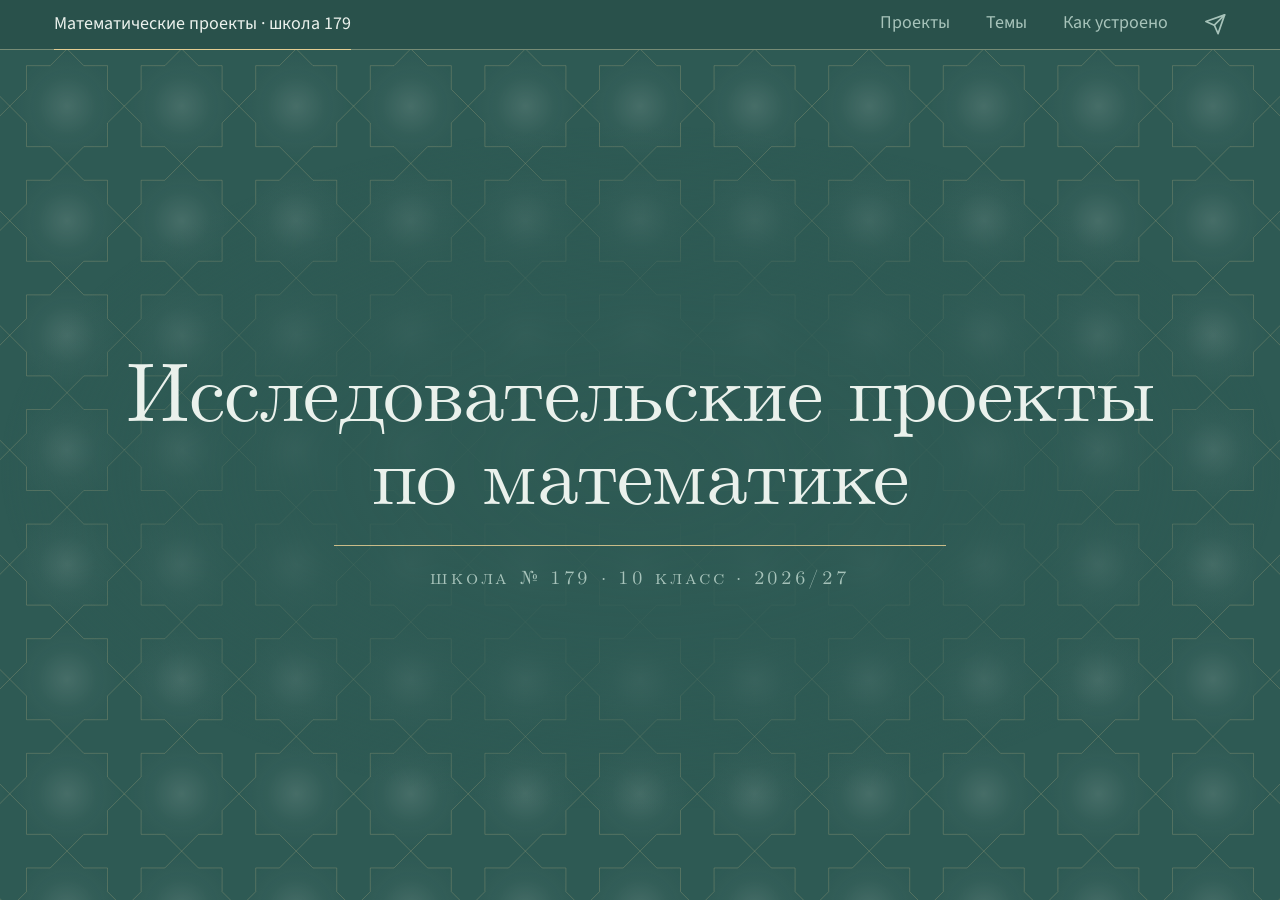
==== commit cdcef7c5: "stranica: cover «Изразец»; gold rule under page titles" ====
--- a/stranica/index.html
+++ b/stranica/index.html
@@ -156,7 +156,6 @@
 .play{position:relative;display:grid;place-items:center;width:var(--play);height:var(--play);border-radius:50%;
   background:color-mix(in srgb,var(--accent) 16%,transparent);color:color-mix(in srgb,var(--accent) 80%,var(--bg));
   transition:background .15s,color .15s}
-.play+.play{background:transparent;box-shadow:inset 0 0 0 1px color-mix(in srgb,var(--accent) 35%,transparent)}
 .play:hover{background:var(--accent);color:var(--chip-tekst)}
 .play::before{content:"";width:40%;height:40%;margin-left:8%;background:currentColor;
   -webkit-mask:var(--zn-play) center/contain no-repeat;mask:var(--zn-play) center/contain no-repeat}
@@ -278,6 +277,62 @@
   .razdel details.raskr>summary{font-size:20px;line-height:27px}
 }
 
+/* «Темы»: the title resets the tag filter (owner 23.10: no «все» button). */
+.sbros{all:unset;cursor:default}
+body.otbor .sbros{cursor:pointer}
+body.otbor .sbros:hover{color:var(--accent)}
+.sbros:focus-visible{outline:2px solid var(--accent);outline-offset:4px}
+.filtr{gap:var(--o2) 6px}
+.filtr button{padding:0 10px}
+
+/* «Как устроено»: the call to bring a problem — a button in the poster. */
+.kn-glav{display:inline-flex;align-items:center;gap:var(--o2);margin-top:var(--o6);height:40px;padding:0 var(--o4);
+  border-radius:var(--r);background:var(--accent);color:var(--chip-tekst);font:600 var(--k-r)/22px var(--sans);width:max-content}
+.kn-glav:hover{background:color-mix(in srgb,var(--accent) 85%,var(--text))}
+.kn-glav .ik{width:18px;height:18px}
+/* Two columns of sections on a wide window: the page reads in one screen. */
+@media(min-width:900px){
+  body.str-ustr .lenta-telo{max-width:none}
+  body.str-ustr .kolonki{display:grid;grid-template-columns:1fr 1fr;column-gap:var(--o6);align-items:start}
+  body.str-ustr .razdel{break-inside:avoid;margin:0 0 var(--o6)}
+  body.str-ustr .razdel+.razdel{margin-top:0}
+  body.str-ustr .razdel details.raskr>summary{font-size:20px;line-height:27px}
+}
+/* «Проекты»: six cards in one screen on a laptop. */
+@media(min-width:900px){
+  .proekt.kartochka{padding:var(--o4) 0}
+  .proekt.kartochka:first-child{padding-top:0}
+  .proekt>details.raskr>summary{font-size:26px;line-height:32px}
+}
+/* Round 23.10: tags in three lines; «Как устроено» — the feed takes two thirds. */
+.filtr button{padding:0 9px;font-size:15px}
+@media(min-width:900px){
+  body.str-ustr .razvorot{grid-template-columns:1fr 2fr}
+  body.str-ustr .vnesh{font-size:20px;line-height:27px;margin-top:var(--o2)}
+}
+@media(min-width:900px){
+  body.str-ustr .razdel details.raskr>summary{font-size:19px;line-height:26px}
+  body.str-ustr .razdel details.raskr .nazv{text-wrap:pretty}
+}
+
+/* ── Round 23.10 «Изразец». The main page is a title page on the gold-grout tile (uzor.py →
+   uzor-oblozhka.svg); the other pages take two of its devices: the gold rule under the title
+   and a hairline gold edge of the strip. */
+body.oblozhka::before{background-image:url(uzor-oblozhka.svg);filter:none;-webkit-mask-image:none;mask-image:none;opacity:1}
+body.oblozhka::after{content:"";position:fixed;inset:0;z-index:-1;pointer-events:none;
+  background:radial-gradient(ellipse 50% 38% at 50% 52%,var(--bg) 0,color-mix(in srgb,var(--bg) 80%,transparent) 50%,transparent 100%)}
+main.titul{min-height:calc(100dvh - var(--h-polosa));display:grid;place-items:center;padding:var(--o6) var(--pole);text-align:center}
+@media(min-width:900px){body.oblozhka{height:100dvh;overflow:hidden}}
+.titul-zag{margin:0;font:400 clamp(2.4rem,min(6.4vw,10vh),6.6rem)/1.02 var(--tex);letter-spacing:-.01em;color:var(--text)}
+.titul-linejka{width:min(100%,34em);height:1px;margin:clamp(14px,2.4vh,26px) auto;background:var(--accent);opacity:.85}
+.titul-pod{font:400 clamp(1rem,1.5vw,1.45rem)/1.3 'CM Kapitel',var(--tex);letter-spacing:.14em;color:var(--muted)}
+@media(max-width:760px){.titul-zag{font-size:2.2rem}.titul-pod{font-size:.95rem;letter-spacing:.1em}}
+
+/* Inner pages: the title gets the cover's gold rule; the strip a gold hairline edge. */
+.afisha .zag::after{content:"";display:block;width:2.4em;height:1px;margin-top:.32em;background:var(--accent);opacity:.8}
+.polosa{border-bottom-color:color-mix(in srgb,var(--accent) 28%,var(--rule))}
+.polosa a[aria-current]{border-bottom-width:1px}
+
 </style><style data-masshtab>@media (min-width:1200px){:root{--m:1.125}@media (min-width:1440px){:root{--m:1.25}}@media (min-width:1680px){:root{--m:1.375}}@media (min-width:1920px){:root{--m:1.5}}@media (min-width:2560px){:root{--m:1.75}}html{font-size:calc(100% * var(--m))}
 
 
@@ -411,7 +466,6 @@
 .play{position:relative;display:grid;place-items:center;width:var(--play);height:var(--play);border-radius:50%;
   background:color-mix(in srgb,var(--accent) 16%,transparent);color:color-mix(in srgb,var(--accent) 80%,var(--bg));
   transition:background .15s,color .15s}
-.play+.play{background:transparent;box-shadow:inset 0 0 0 calc(1px * var(--m)) color-mix(in srgb,var(--accent) 35%,transparent)}
 .play:hover{background:var(--accent);color:var(--chip-tekst)}
 .play::before{content:"";width:40%;height:40%;margin-left:8%;background:currentColor;
   -webkit-mask:var(--zn-play) center/contain no-repeat;mask:var(--zn-play) center/contain no-repeat}
@@ -533,10 +587,64 @@
   .razdel details.raskr>summary{font-size:calc(20px * var(--m));line-height:calc(27px * var(--m))}
 }
 
+
+.sbros{all:unset;cursor:default}
+body.otbor .sbros{cursor:pointer}
+body.otbor .sbros:hover{color:var(--accent)}
+.sbros:focus-visible{outline:calc(2px * var(--m)) solid var(--accent);outline-offset:calc(4px * var(--m))}
+.filtr{gap:var(--o2) calc(6px * var(--m))}
+.filtr button{padding:0 calc(10px * var(--m))}
+
+
+.kn-glav{display:inline-flex;align-items:center;gap:var(--o2);margin-top:var(--o6);height:calc(40px * var(--m));padding:0 var(--o4);
+  border-radius:var(--r);background:var(--accent);color:var(--chip-tekst);font:600 var(--k-r)/calc(22px * var(--m)) var(--sans);width:max-content}
+.kn-glav:hover{background:color-mix(in srgb,var(--accent) 85%,var(--text))}
+.kn-glav .ik{width:calc(18px * var(--m));height:calc(18px * var(--m))}
+
+@media(min-width:900px){
+  body.str-ustr .lenta-telo{max-width:none}
+  body.str-ustr .kolonki{display:grid;grid-template-columns:1fr 1fr;column-gap:var(--o6);align-items:start}
+  body.str-ustr .razdel{break-inside:avoid;margin:0 0 var(--o6)}
+  body.str-ustr .razdel+.razdel{margin-top:0}
+  body.str-ustr .razdel details.raskr>summary{font-size:calc(20px * var(--m));line-height:calc(27px * var(--m))}
+}
+
+@media(min-width:900px){
+  .proekt.kartochka{padding:var(--o4) 0}
+  .proekt.kartochka:first-child{padding-top:0}
+  .proekt>details.raskr>summary{font-size:calc(26px * var(--m));line-height:calc(32px * var(--m))}
+}
+
+.filtr button{padding:0 calc(9px * var(--m));font-size:calc(15px * var(--m))}
+@media(min-width:900px){
+  body.str-ustr .razvorot{grid-template-columns:1fr 2fr}
+  body.str-ustr .vnesh{font-size:calc(20px * var(--m));line-height:calc(27px * var(--m));margin-top:var(--o2)}
+}
+@media(min-width:900px){
+  body.str-ustr .razdel details.raskr>summary{font-size:calc(19px * var(--m));line-height:calc(26px * var(--m))}
+  body.str-ustr .razdel details.raskr .nazv{text-wrap:pretty}
+}
+
+
+body.oblozhka::before{background-image:url(uzor-oblozhka.svg);filter:none;-webkit-mask-image:none;mask-image:none;opacity:1}
+body.oblozhka::after{content:"";position:fixed;inset:0;z-index:-1;pointer-events:none;
+  background:radial-gradient(ellipse 50% 38% at 50% 52%,var(--bg) 0,color-mix(in srgb,var(--bg) 80%,transparent) 50%,transparent 100%)}
+main.titul{min-height:calc(100dvh - var(--h-polosa));display:grid;place-items:center;padding:var(--o6) var(--pole);text-align:center}
+@media(min-width:900px){body.oblozhka{height:100dvh;overflow:hidden}}
+.titul-zag{margin:0;font:400 clamp(2.4rem,min(6.4vw,10vh),6.6rem)/1.02 var(--tex);letter-spacing:-.01em;color:var(--text)}
+.titul-linejka{width:min(100%,34em);height:calc(1px * var(--m));margin:clamp(calc(14px * var(--m)),2.4vh,calc(26px * var(--m))) auto;background:var(--accent);opacity:.85}
+.titul-pod{font:400 clamp(1rem,1.5vw,1.45rem)/1.3 'CM Kapitel',var(--tex);letter-spacing:.14em;color:var(--muted)}
+@media(max-width:760px){.titul-zag{font-size:2.2rem}.titul-pod{font-size:.95rem;letter-spacing:.1em}}
+
+
+.afisha .zag::after{content:"";display:block;width:2.4em;height:calc(1px * var(--m));margin-top:.32em;background:var(--accent);opacity:.8}
+.polosa{border-bottom-color:color-mix(in srgb,var(--accent) 28%,var(--rule))}
+.polosa a[aria-current]{border-bottom-width:calc(1px * var(--m))}
+
 }</style>
 </head>
 <body class="oblozhka">
 <header class="polosa"><a class="polosa-dom" href="./" aria-current="page">Математические проекты · школа 179</a><a href="proekty/">Проекты</a><a href="temy/">Темы</a><a href="kak-ustroeno/">Как устроено</a><details class="polosa-tel"><summary>Матпроекты 179</summary><nav><a href="./" aria-current="page">Матпроекты 179</a><a href="proekty/">Проекты</a><a href="temy/">Темы</a><a href="kak-ustroeno/">Как устроено</a></nav></details><a class="polosa-kanal" href="https://t.me/math_proekt_179" target="_blank" rel="noopener" aria-label="Телеграм-канал" title="Телеграм-канал"><svg class="ik" viewBox="0 0 24 24" fill="none" stroke="currentColor" stroke-width="1.75" stroke-linecap="round" stroke-linejoin="round" aria-hidden="true"><path d="m22 2-7 20-4-9-9-4Z"/><path d="M22 2 11 13"/></svg></a></header>
-<main class="razvorot"><section class="afisha"><div class="podl"><h1 class="zag glav-zag">Исследовательские проекты по&nbsp;математике</h1><p class="pod">школа № 179 · 10 класс · 2026/27</p></div></section><section class="lenta"><div class="lenta-telo podl"><ul class="vhody"><li><a href="proekty/">Проекты</a></li><li><a href="temy/">Темы</a></li><li><a href="kak-ustroeno/">Как устроено</a></li></ul><script>(function(){var h=location.hash,k={'#predstavlenie':'temy/','#predstavlenie-m':'temy/','#rukovoditelyam':'kak-ustroeno/'}[h];if(k)location.replace(k);})();</script></div></section></main>
+<main class="titul"><div class="titul-telo"><h1 class="titul-zag">Исследовательские проекты<br>по&nbsp;математике</h1><div class="titul-linejka"></div><p class="titul-pod">школа № 179 · 10 класс · 2026/27</p></div><script>(function(){var h=location.hash,k={'#predstavlenie':'temy/','#predstavlenie-m':'temy/','#rukovoditelyam':'kak-ustroeno/'}[h];if(k)location.replace(k);})();</script></main>
 </body>
 </html>
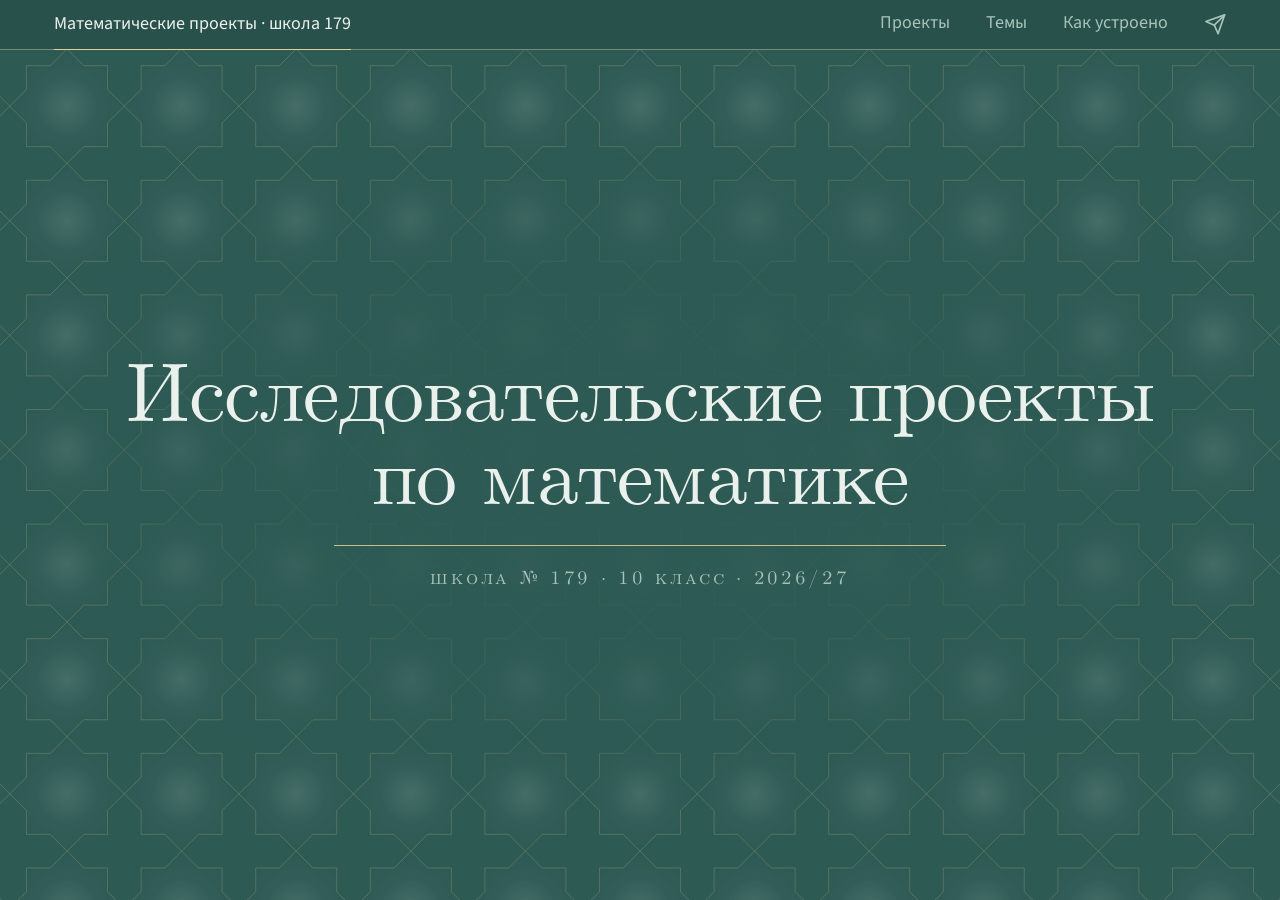
==== commit f5a3c342: "stranica: «Как устроено» on one line; muted gold grout on inner pages" ====
--- a/stranica/index.html
+++ b/stranica/index.html
@@ -333,6 +333,24 @@
 .polosa{border-bottom-color:color-mix(in srgb,var(--accent) 28%,var(--rule))}
 .polosa a[aria-current]{border-bottom-width:1px}
 
+/* ── Round 23.10 «Как устроено»: the poster and both columns start on one line, the whole spread
+   is centred in the window; the school sits apart under the third section; two small links below. */
+@media(min-width:900px){
+  body.str-ustr .razvorot{align-content:center;align-items:start}
+  body.str-ustr .afisha,body.str-ustr .lenta{height:auto;padding-top:0;padding-bottom:0;justify-content:flex-start}
+  /* opened folds scroll inside the feed, never past the window */
+  body.str-ustr .lenta{overflow-y:auto;max-height:calc(100dvh - var(--h-polosa) - var(--o6))}
+  body.str-ustr .afisha>.podl{margin-top:0}
+}
+body.str-ustr .zag{margin-top:-.18em}   /* cap line of the big title on the line of the small-caps heads */
+.otdelno{margin-top:var(--o5)}
+.ssylki-niz{margin:var(--o6) 0 0;font:400 var(--k-r)/22px var(--sans);color:var(--muted)}
+.ssylki-niz a{color:color-mix(in srgb,var(--accent) 80%,var(--muted))}
+.ssylki-niz .ik{width:13px;height:13px;vertical-align:-1px}
+
+/* Inner pages: the cover's gold grout, muted — the same tile on every page. */
+body:not(.oblozhka)::before{background-image:url(uzor-oblozhka.svg);opacity:.55}
+
 </style><style data-masshtab>@media (min-width:1200px){:root{--m:1.125}@media (min-width:1440px){:root{--m:1.25}}@media (min-width:1680px){:root{--m:1.375}}@media (min-width:1920px){:root{--m:1.5}}@media (min-width:2560px){:root{--m:1.75}}html{font-size:calc(100% * var(--m))}
 
 
@@ -641,6 +659,23 @@
 .polosa{border-bottom-color:color-mix(in srgb,var(--accent) 28%,var(--rule))}
 .polosa a[aria-current]{border-bottom-width:calc(1px * var(--m))}
 
+
+@media(min-width:900px){
+  body.str-ustr .razvorot{align-content:center;align-items:start}
+  body.str-ustr .afisha,body.str-ustr .lenta{height:auto;padding-top:0;padding-bottom:0;justify-content:flex-start}
+  
+  body.str-ustr .lenta{overflow-y:auto;max-height:calc(100dvh - var(--h-polosa) - var(--o6))}
+  body.str-ustr .afisha>.podl{margin-top:0}
+}
+body.str-ustr .zag{margin-top:-.18em}   
+.otdelno{margin-top:var(--o5)}
+.ssylki-niz{margin:var(--o6) 0 0;font:400 var(--k-r)/calc(22px * var(--m)) var(--sans);color:var(--muted)}
+.ssylki-niz a{color:color-mix(in srgb,var(--accent) 80%,var(--muted))}
+.ssylki-niz .ik{width:calc(13px * var(--m));height:calc(13px * var(--m));vertical-align:calc(-1px * var(--m))}
+
+
+body:not(.oblozhka)::before{background-image:url(uzor-oblozhka.svg);opacity:.55}
+
 }</style>
 </head>
 <body class="oblozhka">
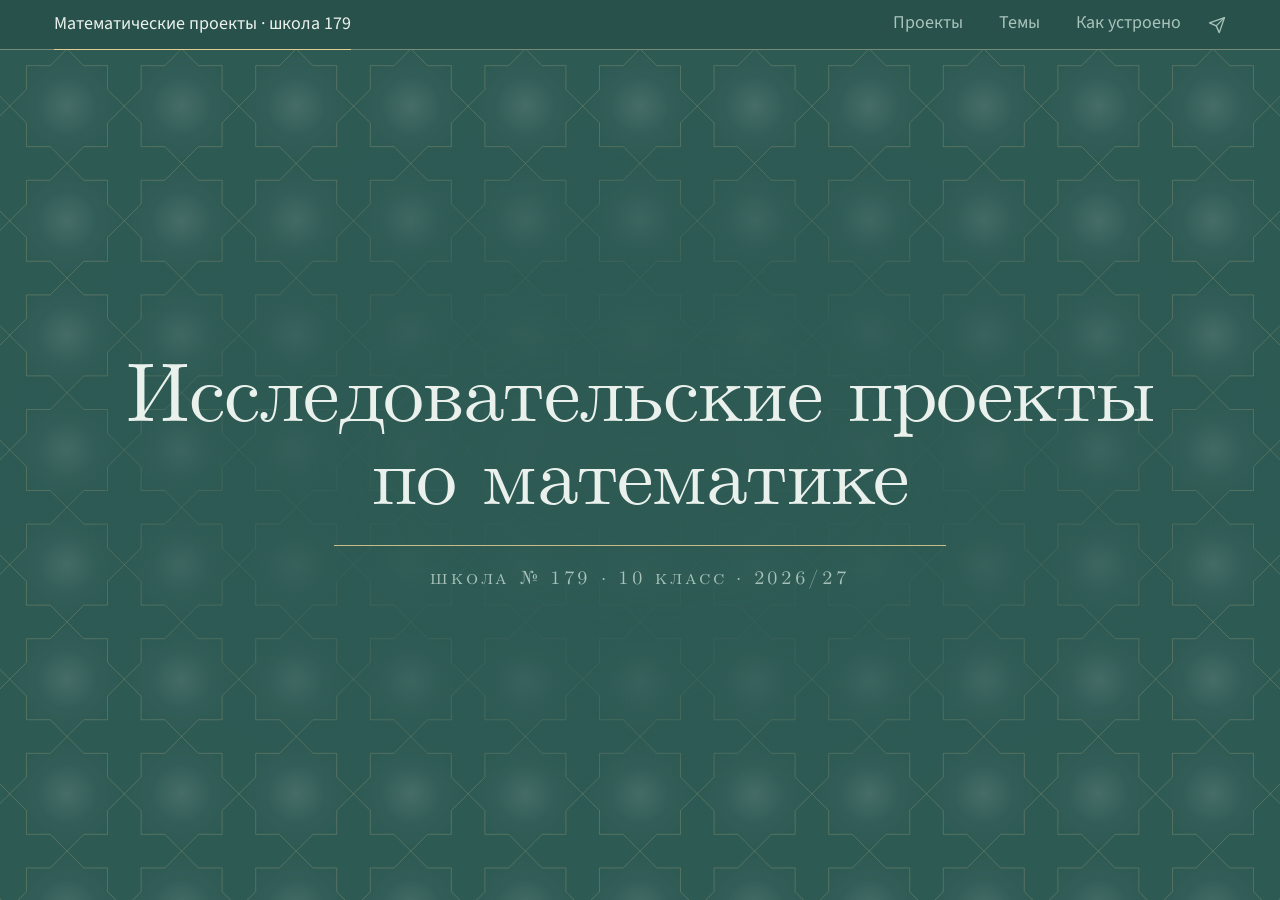
==== commit 1c49de14: "stranica: final touches — strip icon, school section, links in the posters" ====
--- a/stranica/index.html
+++ b/stranica/index.html
@@ -345,11 +345,18 @@
 body.str-ustr .zag{margin-top:-.18em}   /* cap line of the big title on the line of the small-caps heads */
 .otdelno{margin-top:var(--o5)}
 .ssylki-niz{margin:var(--o6) 0 0;font:400 var(--k-r)/22px var(--sans);color:var(--muted)}
-.ssylki-niz a{color:color-mix(in srgb,var(--accent) 80%,var(--muted))}
 .ssylki-niz .ik{width:13px;height:13px;vertical-align:-1px}
 
 /* Inner pages: the cover's gold grout, muted — the same tile on every page. */
 body:not(.oblozhka)::before{background-image:url(uzor-oblozhka.svg);opacity:.55}
+
+/* ── Final round 23.10. Strip: the Telegram icon sits on the text line, the height of lower-case. */
+.polosa-kanal .ik{width:16px;height:16px;transform:translateY(1px)}
+.polosa-kanal{margin-left:calc(-1 * var(--o2))}
+/* Small links live in the poster, under the main control of the page. */
+.afisha .ssylki-niz{margin-top:var(--o5);font-size:15px}
+.ssylki-niz a{color:var(--muted)}
+.ssylki-niz a:hover{color:var(--accent)}
 
 </style><style data-masshtab>@media (min-width:1200px){:root{--m:1.125}@media (min-width:1440px){:root{--m:1.25}}@media (min-width:1680px){:root{--m:1.375}}@media (min-width:1920px){:root{--m:1.5}}@media (min-width:2560px){:root{--m:1.75}}html{font-size:calc(100% * var(--m))}
 
@@ -670,11 +677,18 @@
 body.str-ustr .zag{margin-top:-.18em}   
 .otdelno{margin-top:var(--o5)}
 .ssylki-niz{margin:var(--o6) 0 0;font:400 var(--k-r)/calc(22px * var(--m)) var(--sans);color:var(--muted)}
-.ssylki-niz a{color:color-mix(in srgb,var(--accent) 80%,var(--muted))}
 .ssylki-niz .ik{width:calc(13px * var(--m));height:calc(13px * var(--m));vertical-align:calc(-1px * var(--m))}
 
 
 body:not(.oblozhka)::before{background-image:url(uzor-oblozhka.svg);opacity:.55}
+
+
+.polosa-kanal .ik{width:calc(16px * var(--m));height:calc(16px * var(--m));transform:translateY(calc(1px * var(--m)))}
+.polosa-kanal{margin-left:calc(-1 * var(--o2))}
+
+.afisha .ssylki-niz{margin-top:var(--o5);font-size:calc(15px * var(--m))}
+.ssylki-niz a{color:var(--muted)}
+.ssylki-niz a:hover{color:var(--accent)}
 
 }</style>
 </head>
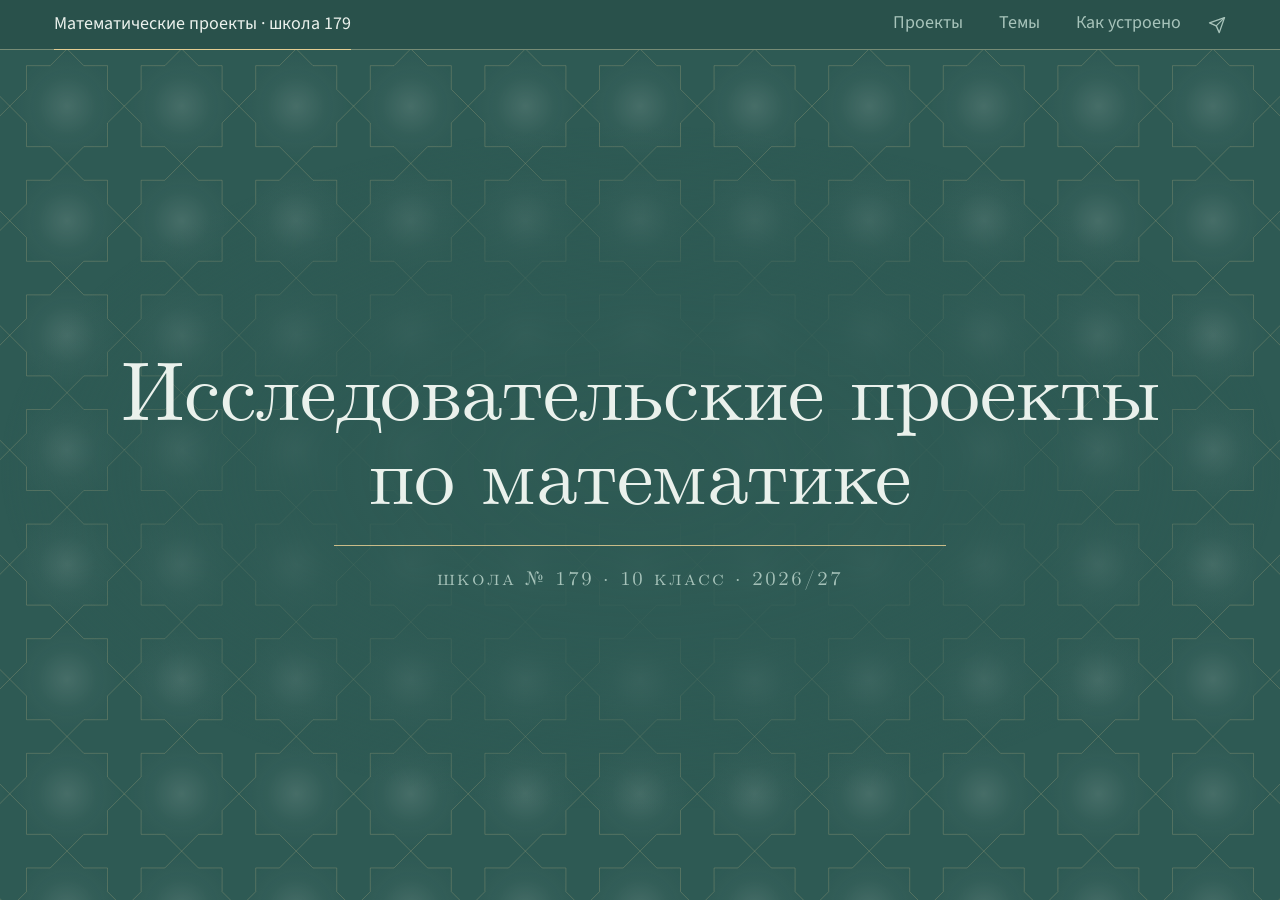
==== commit ae770d22: "stranica: one type scale" ====
--- a/stranica/index.html
+++ b/stranica/index.html
@@ -336,7 +336,8 @@
 /* ── Round 23.10 «Как устроено»: the poster and both columns start on one line, the whole spread
    is centred in the window; the school sits apart under the third section; two small links below. */
 @media(min-width:900px){
-  body.str-ustr .razvorot{align-content:center;align-items:start}
+  /* owner 23.10: the two columns are shorter than the poster — centred against it */
+  body.str-ustr .razvorot{align-content:center;align-items:center}
   body.str-ustr .afisha,body.str-ustr .lenta{height:auto;padding-top:0;padding-bottom:0;justify-content:flex-start}
   /* opened folds scroll inside the feed, never past the window */
   body.str-ustr .lenta{overflow-y:auto;max-height:calc(100dvh - var(--h-polosa) - var(--o6))}
@@ -357,6 +358,25 @@
 .afisha .ssylki-niz{margin-top:var(--o5);font-size:15px}
 .ssylki-niz a{color:var(--muted)}
 .ssylki-niz a:hover{color:var(--accent)}
+
+/* ═══ TYPE SCALE — the whole site (final audit 23.10). Four families, each with a fixed set:
+   CMU Serif   — poster (cover title) · 44 page title · 24 title of a topic/project · 20 thesis
+   CM Kapitel  — one size 1.1rem, spacing .1em: cover subtitle and section heads
+   Source Serif 4 — 18 text and people · 20 poster facts; 600 only for a leader's name
+   Source Sans 3  — 16 interface · 15 service (tags, small links); 600 only for the one button
+   Phone: 22 titles, 20 theses; everything else as above. Rules below win over earlier ones. */
+.titul-zag,.zag{letter-spacing:-.005em}
+.titul-pod,.razdel-zag,.pod,.podzag{font-size:1.1rem;letter-spacing:.1em}
+details.raskr>summary,.proekt>details.raskr>summary{font-size:24px;line-height:30px}
+@media(min-width:900px){.proekt>details.raskr>summary{font-size:24px;line-height:30px}}
+.razdel details.raskr>summary,body.str-ustr .razdel details.raskr>summary{font-size:20px;line-height:27px}
+.lyudi{font-size:18px;line-height:26px}
+.razobrano dt{font-weight:400}
+@media(max-width:760px){
+  details.raskr>summary,.proekt>details.raskr>summary{font-size:22px;line-height:28px}
+  .razdel details.raskr>summary{font-size:20px;line-height:27px}
+  .titul-pod{font-size:1rem;letter-spacing:.1em}
+}
 
 </style><style data-masshtab>@media (min-width:1200px){:root{--m:1.125}@media (min-width:1440px){:root{--m:1.25}}@media (min-width:1680px){:root{--m:1.375}}@media (min-width:1920px){:root{--m:1.5}}@media (min-width:2560px){:root{--m:1.75}}html{font-size:calc(100% * var(--m))}
 
@@ -668,7 +688,8 @@
 
 
 @media(min-width:900px){
-  body.str-ustr .razvorot{align-content:center;align-items:start}
+  
+  body.str-ustr .razvorot{align-content:center;align-items:center}
   body.str-ustr .afisha,body.str-ustr .lenta{height:auto;padding-top:0;padding-bottom:0;justify-content:flex-start}
   
   body.str-ustr .lenta{overflow-y:auto;max-height:calc(100dvh - var(--h-polosa) - var(--o6))}
@@ -689,6 +710,20 @@
 .afisha .ssylki-niz{margin-top:var(--o5);font-size:calc(15px * var(--m))}
 .ssylki-niz a{color:var(--muted)}
 .ssylki-niz a:hover{color:var(--accent)}
+
+
+.titul-zag,.zag{letter-spacing:-.005em}
+.titul-pod,.razdel-zag,.pod,.podzag{font-size:1.1rem;letter-spacing:.1em}
+details.raskr>summary,.proekt>details.raskr>summary{font-size:calc(24px * var(--m));line-height:calc(30px * var(--m))}
+@media(min-width:900px){.proekt>details.raskr>summary{font-size:calc(24px * var(--m));line-height:calc(30px * var(--m))}}
+.razdel details.raskr>summary,body.str-ustr .razdel details.raskr>summary{font-size:calc(20px * var(--m));line-height:calc(27px * var(--m))}
+.lyudi{font-size:calc(18px * var(--m));line-height:calc(26px * var(--m))}
+.razobrano dt{font-weight:400}
+@media(max-width:760px){
+  details.raskr>summary,.proekt>details.raskr>summary{font-size:calc(22px * var(--m));line-height:calc(28px * var(--m))}
+  .razdel details.raskr>summary{font-size:calc(20px * var(--m));line-height:calc(27px * var(--m))}
+  .titul-pod{font-size:1rem;letter-spacing:.1em}
+}
 
 }</style>
 </head>
